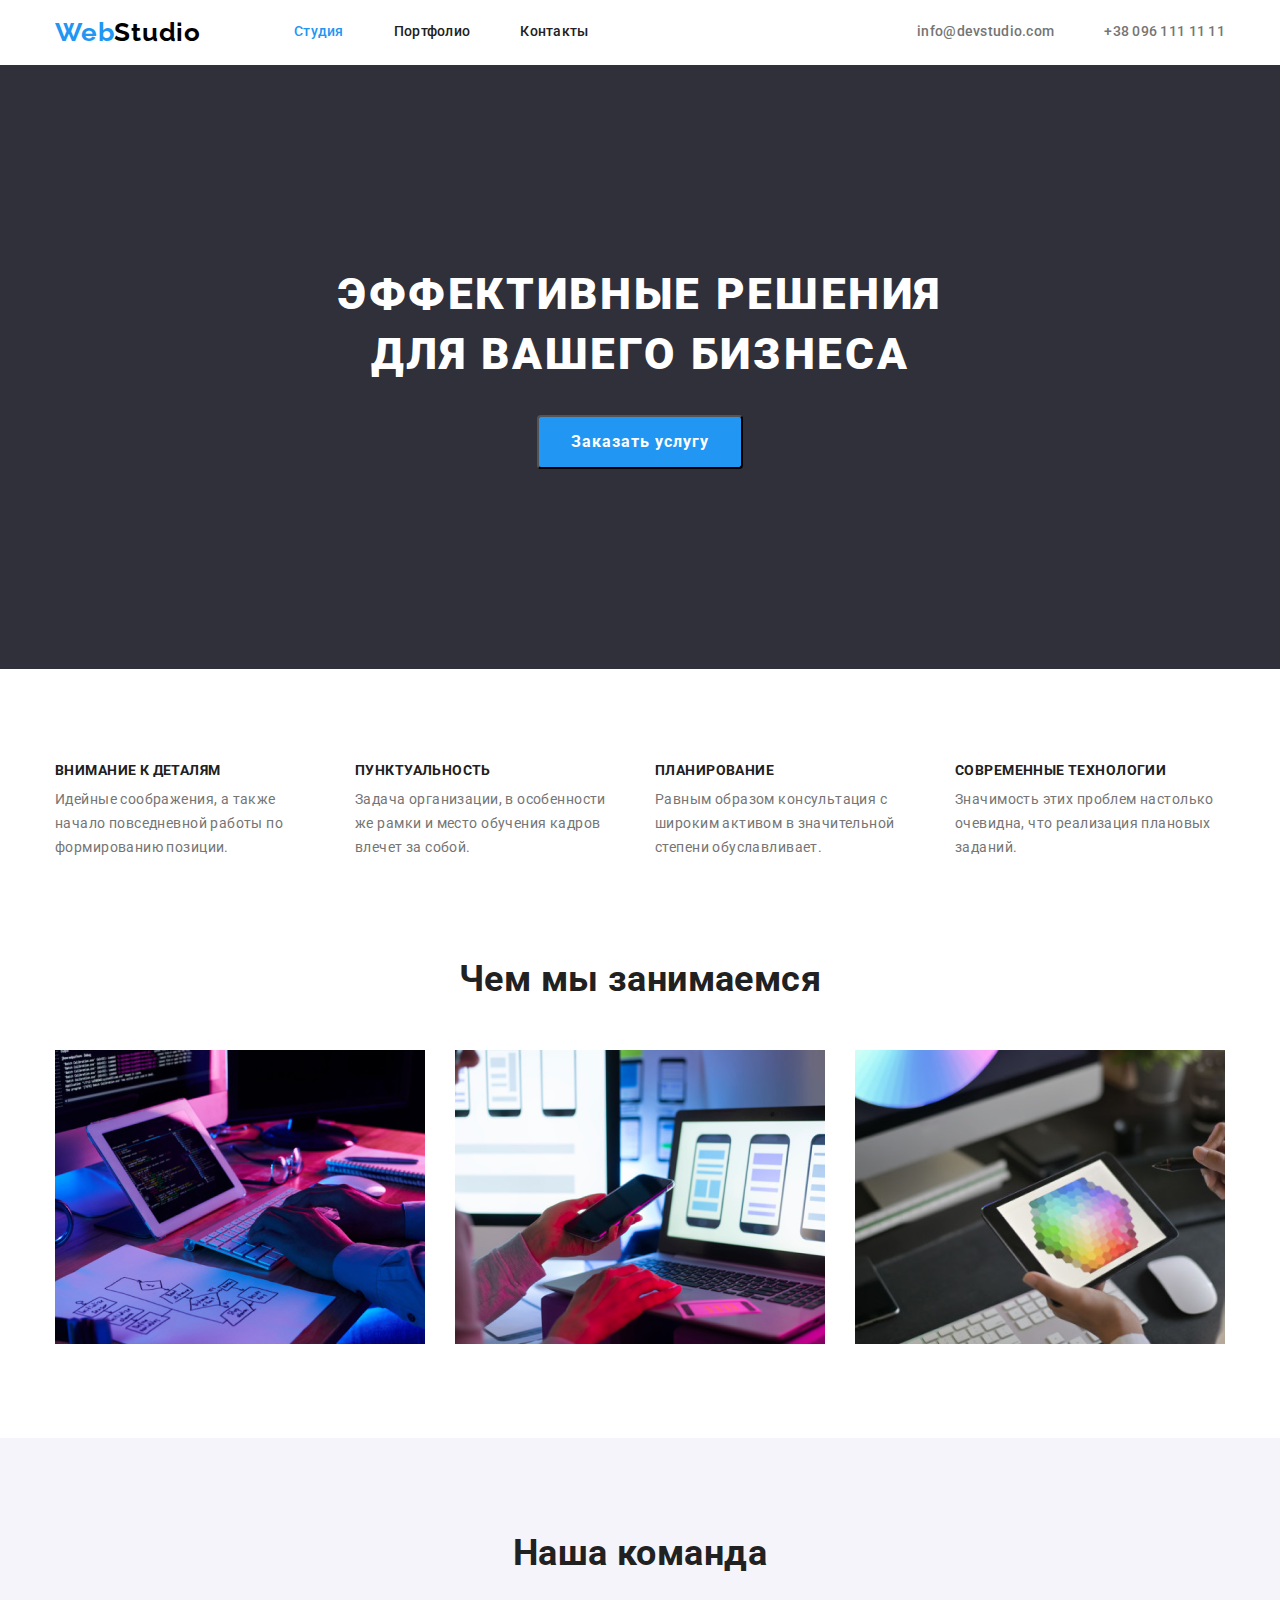
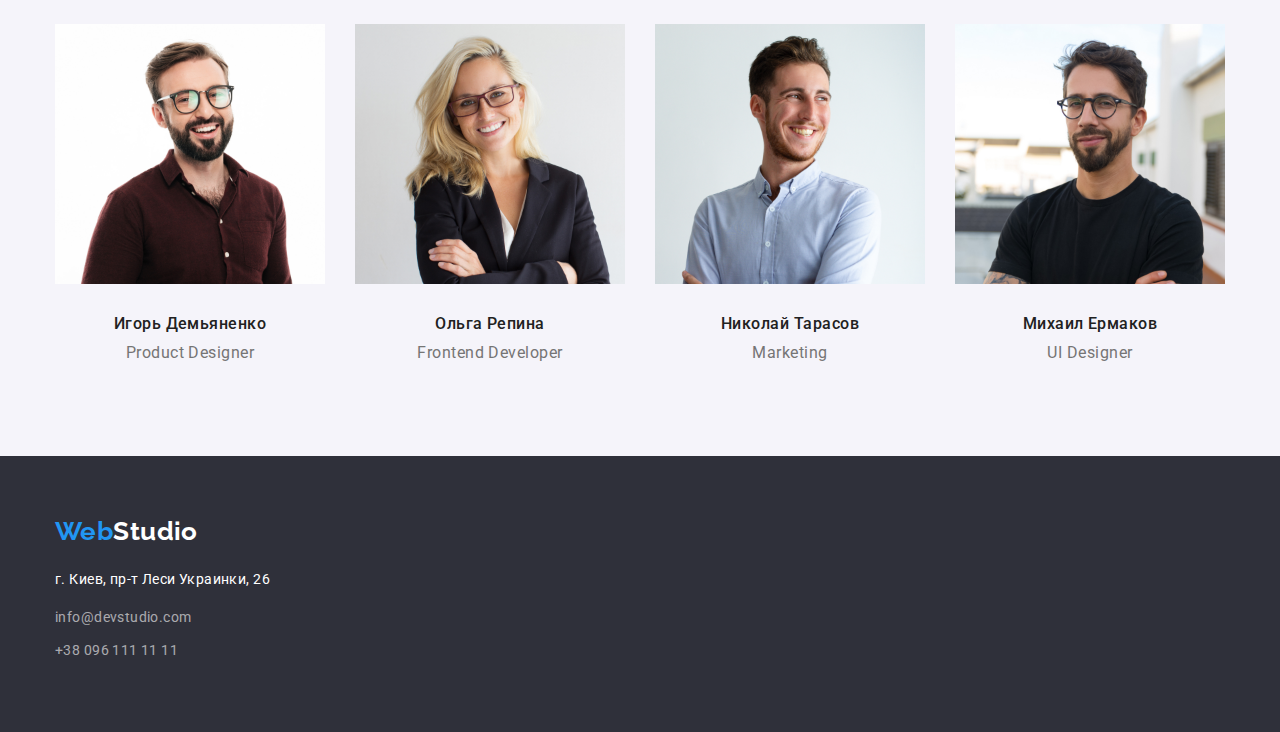
==== index.html @ 2c36c58c "Создание репозитория-goit-markup-hw-04" ====
<!DOCTYPE html>
<html lang="ru">
<head>
    <meta charset="UTF-8">
    <meta name="viewport" content="width=device-width, initial-scale=1.0">
    <title>WebStudio</title>
    <link rel="stylesheet" href="https://fonts.googleapis.com/css2?family=Raleway:wght@700&family=Roboto:wght@400;500;700;900&display=swap">
    <link rel="stylesheet" href="./css/normalize.css">
    <link rel="stylesheet" href="./css/slyles.css">
</head>
<body>
<!-- Шапка -->
<header class="header">
    <div class="container flexbox">
    <nav class="navigation">
        <a class="header-logo" href="./index.html">
        <span class="web-logo">Web</span>Studio</a>
      <ul class="site-nav list">
      <li class="menu-item"><a href="./index.html" class="link current">Студия</a></li>
      <li class="menu-item"><a href="./portfolio.html" class="link">Портфолио</a></li> 
      <li class="menu-item"><a href="Контакты" class="link">Контакты</a></li> 
    </ul>
    </nav>
    <ul class="header-contacts list">
     <li class="menu-item"><a href="mailto:info@devstudio.com" class="link">info@devstudio.com</a></li>
     <li class="menu-item"><a href="tel:+380961111111" class="link">+38 096 111 11 11</a></li>
    </ul>
    </div>
  </header>
<!-- Услуги -->
<main>
    <section class="section hero-section">
     <div class="container">
     <h1 class="hero-title">ЭФФЕКТИВНЫЕ РЕШЕНИЯ ДЛЯ ВАШЕГО БИЗНЕСА</h1>
     <button type="button" class="primary-button">Заказать услугу</button>
    </div>
    </section>
 <!-- О нас -->
     <section class="section features-section">
        <div class="container">
         <ul class="list features-item">
            <li class="features-list">
                <h3 class="features-title">ВНИМАНИЕ К ДЕТАЛЯМ</h3>
                <p class="features-text">Идейные соображения, а также начало повседневной работы по формированию позиции.</p>
            </li>
            <li class="features-list">
                <h3 class="features-title">ПУНКТУАЛЬНОСТЬ</h3>
                <p class="features-text">Задача организации, в особенности же рамки и место обучения кадров влечет за собой.</p>
            </li>
            <li class="features-list">
                <h3 class="features-title">ПЛАНИРОВАНИЕ</h3>
                <p class="features-text">Равным образом консультация с широким активом в значительной степени обуславливает.</p>
            </li>
            <li class="features-list">
               <h3 class="features-title">СОВРЕМЕННЫЕ ТЕХНОЛОГИИ</h3>
               <p class="features-text">Значимость этих проблем настолько очевидна, что реализация плановых заданий.</p>
            </li>
         </ul>
        </div>
    </section>
<!-- Чем мы занимаемся_галерея -->
<section class="section gallery-section">
<div class="container">
 <h2 class="section-title">Чем мы занимаемся</h2>
 <ul class="list about-us">
    <li class="item">
        <img src="img/box1.png" alt="box1" width="370">
    </li>
    <li class="item">
        <img src="img/box2.png" alt="box2" width="370">
    </li>
    <li class="item">
        <img src="img/box3.png" alt="box3" width="370">
    </li>
 </ul>
</div>
</section>
<!-- Наша команда -->
<section class="section team-section">
<div class="container">
 <h2 class="section-title">Наша команда</h2> 
 <ul class="list team-list">
        <li class="item">
         <img class="team-image" src="img/product-designer.jpg" alt="Product Designer" width="270">
         <h3 class="title">Игорь Демьяненко</h3>
         <p class="text">Product Designer</p> 
        </li>
        <li class="item">
         <img class="team-image" src="img/frontend-developer.png" alt="Frontend Developer" width="270">
         <h3 class="title">Ольга Репина</h3>
         <p class="text">Frontend Developer</p> 
        </li>
        <li class="item">
         <img class="team-image" src="img/marketing.jpg" alt="Marketing" width="270">
         <h3 class="title">Николай Тарасов</h3>
         <p class="text">Marketing</p> 
        </li>
        <li  class="item">
         <img class="team-image" src="img/ui-designer.jpg" alt="UI Designer" width="270">
         <h3 class="title">Михаил Ермаков</h3>
         <p class="text">UI Designer</p> 
        </li>
    </ul>
</div>
</section>
</main>
<!-- Контакты -->
<footer class="footer">
<div class="container">
    <a class="footer-logo" href="./index.html">
        <span class="web-logo">Web</span>Studio</a>
    <address class="footer-address">
        <p class="text">г. Киев, пр-т Леси Украинки, 26</p>
        <ul class="list address-list">
            <li class="address-mail">
             <a class="link" href="mailto:info@devstudio.com">info@devstudio.com</a>
            </li>
            <li>
             <a class="link" href="tel:+380961111111">+38 096 111 11 11</a>
            </li>
        </ul>   
    </address>
</div>
</footer>
</body>
</html>
---- css/slyles.css ----
/* index */
:root {
    --primary-text-color: #212121;
    --secondary-text-color: #757575;
    --white-color: #ffffff;
    --accent-color: #2196F3;
    --primary-bg-color: #ffffff;
    --secondary-1-bg-color: #2F303A;
    --secondary-2-bg-color: #F5F4FA;
}
html {
    -moz-box-sizing: border-box;
}

*,
*::after,
*::before {
    box-sizing: border-box;
}

body {
    background-color: var(--primary-bg-color);
    color: var(--primary-text-color);
    font-family: "Roboto", sans-serif;
    font-weight: 400;
    font-size: 14px;
    line-height: 1.71;
    letter-spacing: 0.03em;
}

img {
    display: block;
    width: 100%;
    height: auto;
}

.container {
    width: 1200px;
    padding-left: 15px;
    padding-right: 15px;
    margin-right: auto;
    margin-left: auto;
}

.flexbox {
    display: flex;
}

.list {
    list-style: none;
    margin: 0;
    padding: 0;
}
.link {
    text-decoration: none;
}

.section {
    padding-top: 94px;
    padding-bottom: 94px;
}

.section-title {
  margin-top: 0;
  margin-bottom: 50px;
  font-size: 36px;
  font-weight: 700;
  line-height: 1.17;
  text-align: center;
}

/* точки списка */
ul {
    list-style: none;
}
/* подчеркивание ссылок */
a {
    text-decoration: none;
}

/* header */
.header {
    font-weight: 500;
    line-height: 1.14;
    letter-spacing: 0.02em;
}

.header .flexbox {
    align-items: center;
    justify-content: flex-end;
}

.navigation {
    display: flex;
    align-items: center;
    margin-right: auto;
}

.header-logo {
    color: #000000;
    font-family: "Raleway", sans-serif;
    font-weight: 700;
    font-size: 26px;
    line-height: 1.19;
    letter-spacing: 0.03em;
    margin-right: 93px;
}
.web-logo {
    color: var(--accent-color);
}
.site-nav {
    display: flex;
    padding-top: 24px;
    padding-bottom: 25px;
}

.menu-item:not(:last-child) {
    margin-right: 50px;
}

.site-nav .link {
    color: var(--primary-text-color);
}
.site-nav .link.current {
    color: var(--accent-color);
}
.site-nav .link:hover,
.site-nav .link.focus {
    color: var(--accent-color);
}

.header-contacts {
    display: flex;
    padding-top: 24px;
    padding-bottom: 25px;
}

.header-contacts .link {
    color: #757575;
}
.header-contacts .link:hover,
.header-contacts .link:focus {
    color: var(--accent-color);
} 
/* services */
.hero-section {
    text-align: center;
    background-color: #2F303A;
    padding-top: 200px;
    padding-bottom: 200px;
}
.hero-title {
    color: var(--white-color);
    width: 696px;
    margin-top: 0;
    margin-bottom: 30px;
    margin-left: auto;
    margin-right: auto;
    font-weight: 900;
    font-size: 44px;
    line-height: 1.36;
    text-align: center;
    letter-spacing: 0.06em;
    text-transform: uppercase;
}
.primary-button {
    color: var(--primary-bg-color);
    background-color: var(--accent-color);

    font-weight: 700;
    font-size: 16px;
    line-height: 1.87;
    text-align: center;
    letter-spacing: 0.06em;

    display: inline-block;
    padding-top: 10px;
    padding-bottom: 10px;
    padding-left: 32px;
    padding-right: 32px;
    border-radius: 4px;
    border-radius: 4px;
}
/* about-us-features */
.features-section {
    padding-bottom: 0;
}
.features-item {
    display: flex;
    padding-left: 0;
    margin-top: 0;
    margin-bottom: 0;
}

.features-list {
    width: calc((100% - 3 * 30px) / 4);
    width: 270px;
    height: 101px;
}
.features-list:not(:last-child) {
    margin-right: 30px;
}

.features-title {
    font-weight: 700;
    font-size: 14px;
    line-height: 1.14;
    letter-spacing: 0.03em;
    text-transform: uppercase;

    margin-top: 0;
    margin-bottom: 10px;
}
.features-text {
    margin-top: 0;
    margin-bottom: 0;

    color: var(--secondary-text-color)
}
/* about-us-gallery */
.about-us {
    display: flex;
    padding-left: 0;
    margin-top: 0;
    margin-bottom: 0;
}
.about-us .item {
    width: calc((100% - 2 * 30px) / 3);
    margin-right: 30px;
}
.about-us .item:last-child {
    margin-right: 0;
  }

/* our-team */
.team-section {
    padding-top: 94px;
    padding-bottom: 94px;
    background-color: var(--secondary-2-bg-color)
}
.team-list {
    display: flex;
    padding-left: 0;
    margin-top: 0;
    margin-bottom: 0;
    text-align: center;
}
.team-list .item {
    width: calc((100% - 30px * 3) / 4);
    margin-right: 30px;
}
.team-list .item:last-child {
    margin-right: 0;
}
.team-image {
    margin-bottom: 30px;
}
.team-list .title {
    font-weight: 500;
    font-size: 16px;
    line-height: 1.19;
    letter-spacing: 0.03em;

    margin-top: 0;
    margin-bottom: 10px;
}
.team-list .text {
    color: var(--secondary-text-color);
    font-size: 16px;
    line-height: 1.19;
    margin-top: 0;
    margin-bottom: 0;
    letter-spacing: 0.03em;
}
/* footer */
.footer {
    background-color: var(--secondary-1-bg-color);
    padding-top: 60px;
    padding-bottom: 60px;
}
.footer-logo {
    color: var(--white-color);
    font-family: "Raleway", sans-serif;
    font-weight: 700;
    font-size: 26px;
    line-height: 1.19;
}
.footer-address .text {
    margin-top: 20px;
    color: var(--white-color)
    
}
.footer-address {
    font-style: normal;
}
.address-list {
    margin-bottom: 9px;
    margin-top: 0;
}
.footer-address .link {
    margin-top: 9px;
    display: block;
    color: rgba(255, 255, 255, 0.6);
}
.footer-address .link:hover,
.footer-address .link:focus {
    color: var(--accent-color);
}

/* portfolio */
.our-works {
    padding-top: 94px;
    padding-bottom: 94px;
}
.portfolio-title {
    display: none;
}

/* buttons */
.filter-button {
    display: flex;
    justify-content: center;
    align-items: flex-end;
    margin-bottom: 50px;
}
.filter-button .item:not(:first-child) {
    margin-left: 8px;
  }

.secondary-button {
    color: var(--primary-text-color);
    background-color: var(--secondary-2-bg-color);
    padding: 6px 22px;
    border: none;
    min-width: 73px;
    font-family: inherit;
    font-weight: 500;
    text-align: center;
    font-size: 16px;
    line-height: 1.62;
    letter-spacing: 0.03em;
}
.secondary-button:hover,
.secondary-button:focus {
    color: var(--white-color);
    background-color: var(--accent-color);
}
/* portfolio-gallery */
.portfolio-list {
    display: flex;
    flex-wrap: wrap;
}
.portfolio-list .item {
    width: calc((100% - 30px * 2) / 3);
}
.portfolio-list .item:not(:nth-child(3n)) {
    margin-right: 30px;
}
.portfolio-list .item:not(:nth-last-child(-n + 3)) {
    margin-bottom: 50px;
}
.image-portfolio {
    margin-bottom: 20px;
}
.desc-portfolio {
    padding-right: 24px;
    padding-left: 24px;
}

.portfolio-list .title {
    color: var(--primary-text-color);
    margin-top: 0px;
    margin-bottom: 4px;
    font-size: 18px;
    font-weight: 700;
    line-height: 2;
    letter-spacing: 0.06em;
}
.portfolio-list .text {
    color: var(--secondary-text-color);
    font-size: 16px;
    line-height: 1.87;
}
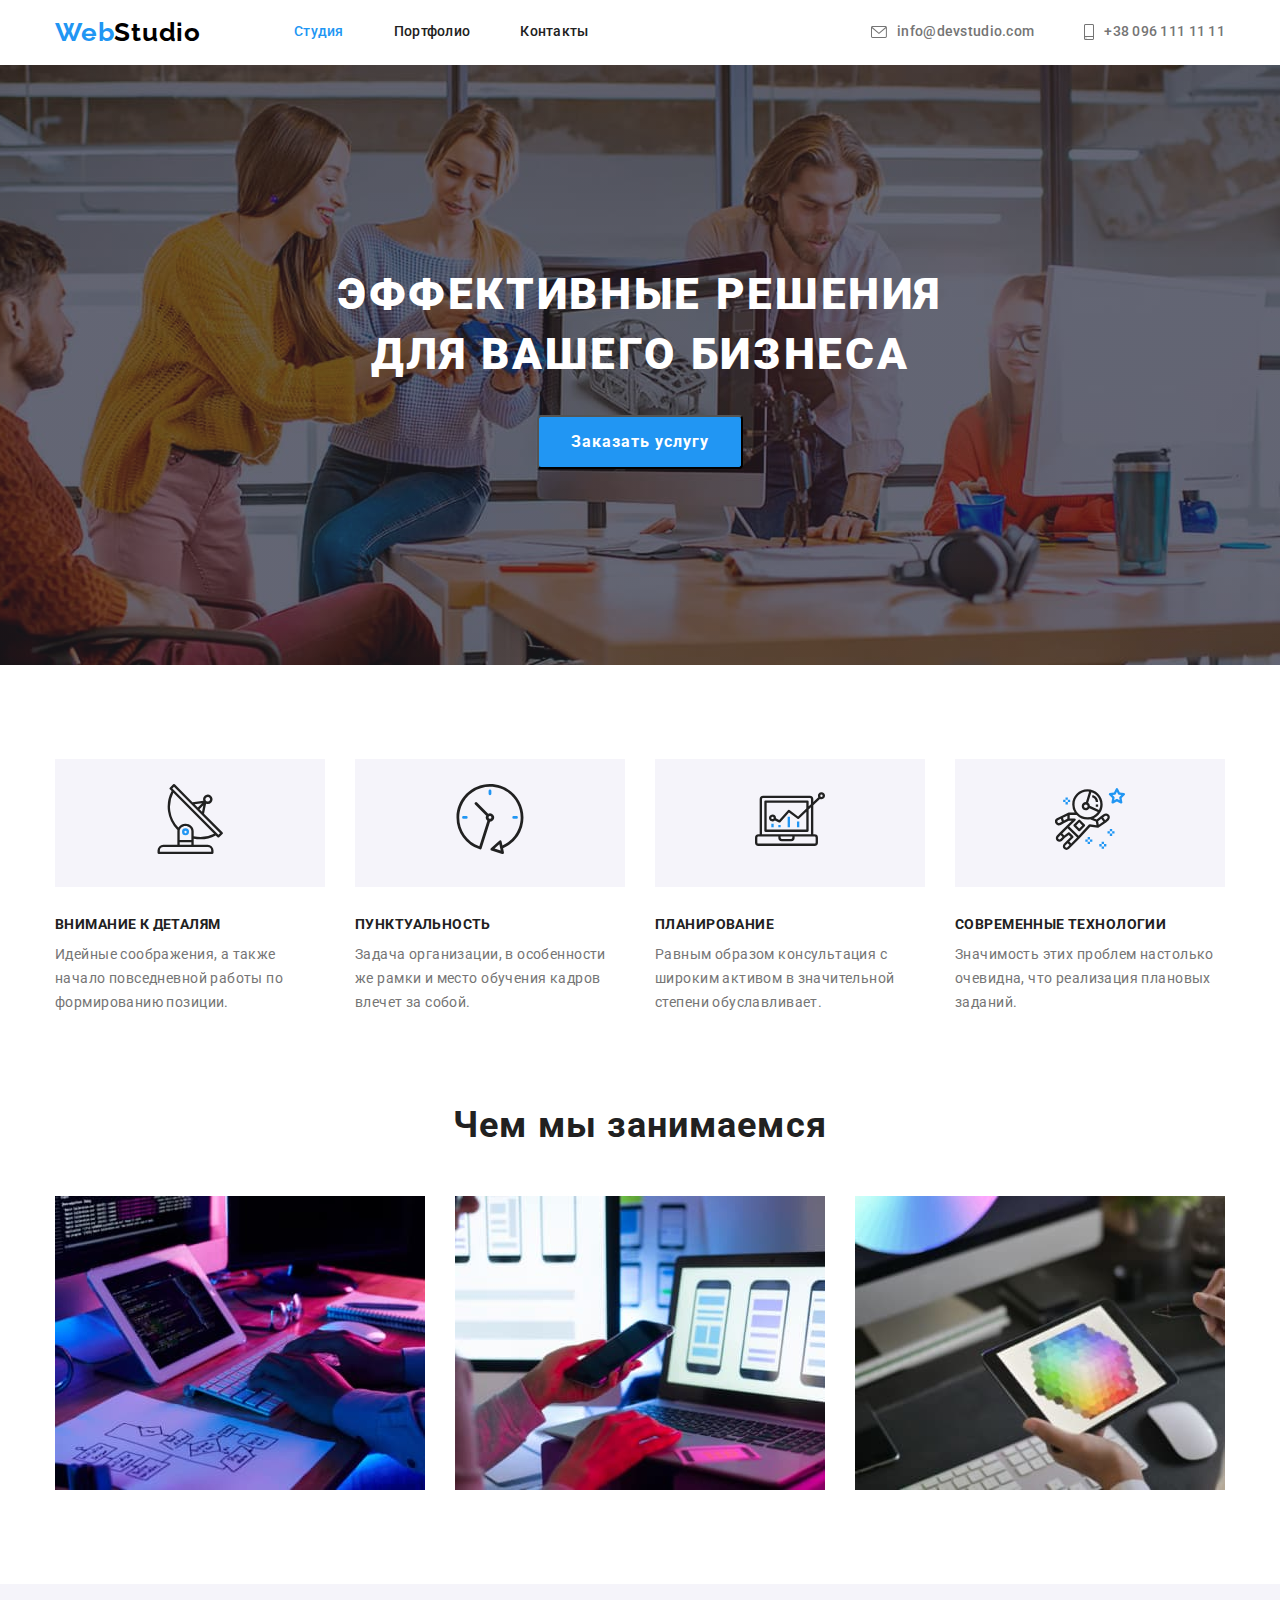
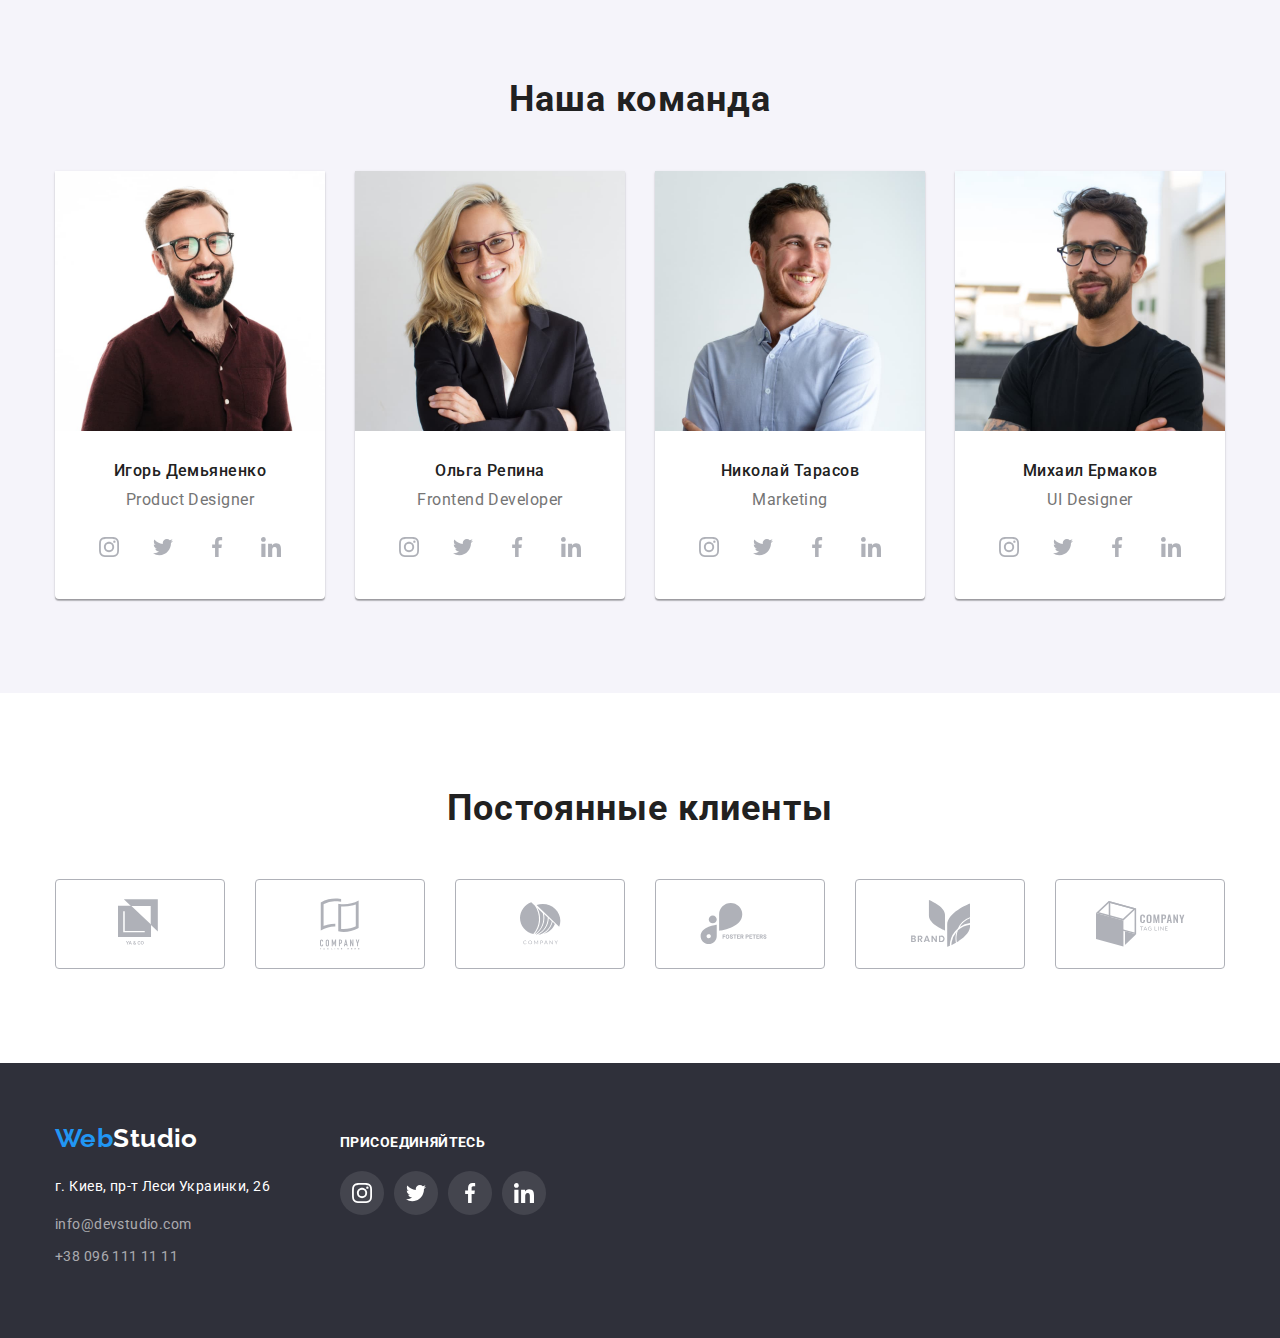
==== commit 8951e3de: "Редакция-01" ====
--- a/index.html
+++ b/index.html
@@ -3,7 +3,7 @@
 <head>
     <meta charset="UTF-8">
     <meta name="viewport" content="width=device-width, initial-scale=1.0">
-    <title>WebStudio</title>
+    <title>Studio</title>
     <link rel="stylesheet" href="https://fonts.googleapis.com/css2?family=Raleway:wght@700&family=Roboto:wght@400;500;700;900&display=swap">
     <link rel="stylesheet" href="./css/normalize.css">
     <link rel="stylesheet" href="./css/slyles.css">
@@ -22,8 +22,20 @@
     </ul>
     </nav>
     <ul class="header-contacts list">
-     <li class="menu-item"><a href="mailto:info@devstudio.com" class="link">info@devstudio.com</a></li>
-     <li class="menu-item"><a href="tel:+380961111111" class="link">+38 096 111 11 11</a></li>
+     <li class="menu-item">
+            <a href="mailto:info@devstudio.com" class="link">
+                <svg class="icon-mail">
+                    <use href="./img/sprite-icon-opt.svg#icon-mail"></use>   
+                </svg>info@devstudio.com
+            </a>
+        </li>
+     <li class="menu-item">
+            <a href="tel:+380961111111" class="link">
+                <svg class="icon-phone">
+                    <use href="./img/sprite-icon-opt.svg#icon-smartphone"></use>
+                </svg>+38 096 111 11 11
+            </a>
+        </li>
     </ul>
     </div>
   </header>
@@ -40,18 +52,38 @@
         <div class="container">
          <ul class="list features-item">
             <li class="features-list">
+                <div class="icon-background">
+                    <svg class="features-icon">
+                        <use href=./img/sprite-icon-opt.svg#icon-antenna></use>
+                    </svg>
+                </div>
                 <h3 class="features-title">ВНИМАНИЕ К ДЕТАЛЯМ</h3>
                 <p class="features-text">Идейные соображения, а также начало повседневной работы по формированию позиции.</p>
             </li>
             <li class="features-list">
+                <div class="icon-background">
+                    <svg class="features-icon">
+                        <use href=./img/sprite-icon-opt.svg#icon-clock></use>
+                    </svg>
+                </div>
                 <h3 class="features-title">ПУНКТУАЛЬНОСТЬ</h3>
                 <p class="features-text">Задача организации, в особенности же рамки и место обучения кадров влечет за собой.</p>
             </li>
             <li class="features-list">
+                <div class="icon-background">
+                    <svg class="features-icon">
+                        <use href=./img/sprite-icon-opt.svg#icon-diagram></use>
+                    </svg>
+                </div>
                 <h3 class="features-title">ПЛАНИРОВАНИЕ</h3>
                 <p class="features-text">Равным образом консультация с широким активом в значительной степени обуславливает.</p>
             </li>
             <li class="features-list">
+                <div class="icon-background">
+                    <svg class="features-icon">
+                        <use href=./img/sprite-icon-opt.svg#icon-astronaut></use>
+                    </svg>
+                </div>
                <h3 class="features-title">СОВРЕМЕННЫЕ ТЕХНОЛОГИИ</h3>
                <p class="features-text">Значимость этих проблем настолько очевидна, что реализация плановых заданий.</p>
             </li>
@@ -64,13 +96,13 @@
  <h2 class="section-title">Чем мы занимаемся</h2>
  <ul class="list about-us">
     <li class="item">
-        <img src="img/box1.png" alt="box1" width="370">
+        <img src="img/box1.jpg" alt="box1" width="370">
     </li>
     <li class="item">
-        <img src="img/box2.png" alt="box2" width="370">
+        <img src="img/box2.jpg" alt="box2" width="370">
     </li>
     <li class="item">
-        <img src="img/box3.png" alt="box3" width="370">
+        <img src="img/box3.jpg" alt="box3" width="370">
     </li>
  </ul>
 </div>
@@ -81,45 +113,250 @@
  <h2 class="section-title">Наша команда</h2> 
  <ul class="list team-list">
         <li class="item">
-         <img class="team-image" src="img/product-designer.jpg" alt="Product Designer" width="270">
-         <h3 class="title">Игорь Демьяненко</h3>
-         <p class="text">Product Designer</p> 
+        <img class="team-image" src="img/product-designer.jpg" alt="Product Designer" width="270">
+        <h3 class="title">Игорь Демьяненко</h3>
+        <p class="text">Product Designer</p>
+        <ul class="list social-nav">
+            <li class="social-item">
+                <a href="/" class="social-link">
+                    <svg class="social-icon">
+                         <use href="./img/sprite-icon-opt.svg#icon-instagram"></use>
+                    </svg>
+                </a>
+            </li>
+            <li class="social-item">
+                <a href="/" class="social-link">
+                    <svg class="social-icon">
+                        <use href="./img/sprite-icon-opt.svg#icon-twitter"></use>
+                    </svg>
+                </a>
+            </li>
+            <li class="social-item">
+                <a href="/" class="social-link">
+                    <svg class="social-icon">
+                        <use href="./img/sprite-icon-opt.svg#icon-facebook"></use>
+                    </svg>
+                </a>
+            </li>
+            <li class="social-item">
+                <a href="/" class="social-link">
+                    <svg class="social-icon">
+                        <use href="./img/sprite-icon-opt.svg#icon-linkedin"></use>
+                    </svg>
+                </a>
+            </li>
+        </ul>
         </li>
         <li class="item">
-         <img class="team-image" src="img/frontend-developer.png" alt="Frontend Developer" width="270">
+         <img class="team-image" src="img/frontend-developer.jpg" alt="Frontend Developer" width="270">
          <h3 class="title">Ольга Репина</h3>
-         <p class="text">Frontend Developer</p> 
+         <p class="text">Frontend Developer</p>
+         <ul class="list social-nav">
+            <li class="social-item">
+                <a href="/" class="social-link">
+                    <svg class="social-icon">
+                         <use href="./img/sprite-icon-opt.svg#icon-instagram"></use>
+                    </svg>
+                </a>
+            </li>
+            <li class="social-item">
+                <a href="/" class="social-link">
+                    <svg class="social-icon">
+                        <use href="./img/sprite-icon-opt.svg#icon-twitter"></use>
+                    </svg>
+                </a>
+            </li>
+            <li class="social-item">
+                <a href="/" class="social-link">
+                    <svg class="social-icon">
+                        <use href="./img/sprite-icon-opt.svg#icon-facebook"></use>
+                    </svg>
+                </a>
+            </li>
+            <li class="social-item">
+                <a href="/" class="social-link">
+                    <svg class="social-icon">
+                        <use href="./img/sprite-icon-opt.svg#icon-linkedin"></use>
+                    </svg>
+                </a>
+            </li>
+        </ul> 
         </li>
         <li class="item">
          <img class="team-image" src="img/marketing.jpg" alt="Marketing" width="270">
          <h3 class="title">Николай Тарасов</h3>
-         <p class="text">Marketing</p> 
+         <p class="text">Marketing</p>
+         <ul class="list social-nav">
+            <li class="social-item">
+                <a href="/" class="social-link">
+                    <svg class="social-icon">
+                         <use href="./img/sprite-icon-opt.svg#icon-instagram"></use>
+                    </svg>
+                </a>
+            </li>
+            <li class="social-item">
+                <a href="/" class="social-link">
+                    <svg class="social-icon">
+                        <use href="./img/sprite-icon-opt.svg#icon-twitter"></use>
+                    </svg>
+                </a>
+            </li>
+            <li class="social-item">
+                <a href="/" class="social-link">
+                    <svg class="social-icon">
+                        <use href="./img/sprite-icon-opt.svg#icon-facebook"></use>
+                    </svg>
+                </a>
+            </li>
+            <li class="social-item">
+                <a href="/" class="social-link">
+                    <svg class="social-icon">
+                        <use href="./img/sprite-icon-opt.svg#icon-linkedin"></use>
+                    </svg>
+                </a>
+            </li>
+        </ul> 
         </li>
         <li  class="item">
          <img class="team-image" src="img/ui-designer.jpg" alt="UI Designer" width="270">
          <h3 class="title">Михаил Ермаков</h3>
-         <p class="text">UI Designer</p> 
+         <p class="text">UI Designer</p>
+         <ul class="list social-nav">
+            <li class="social-item">
+                <a href="/" class="social-link">
+                    <svg class="social-icon">
+                         <use href="./img/sprite-icon-opt.svg#icon-instagram"></use>
+                    </svg>
+                </a>
+            </li>
+            <li class="social-item">
+                <a href="/" class="social-link">
+                    <svg class="social-icon">
+                        <use href="./img/sprite-icon-opt.svg#icon-twitter"></use>
+                    </svg>
+                </a>
+            </li>
+            <li class="social-item">
+                <a href="/" class="social-link">
+                    <svg class="social-icon">
+                        <use href="./img/sprite-icon-opt.svg#icon-facebook"></use>
+                    </svg>
+                </a>
+            </li>
+            <li class="social-item">
+                <a href="/" class="social-link">
+                    <svg class="social-icon">
+                        <use href="./img/sprite-icon-opt.svg#icon-linkedin"></use>
+                    </svg>
+                </a>
+            </li>
+        </ul> 
         </li>
     </ul>
 </div>
+</section>
+<!-- Постоянные клиенты -->
+<section class="section clients-section">
+    <div class="container">
+        <h2 class="section-title">Постоянные клиенты</h2>
+        <ul class="clients-list">
+            <li class="clients-item">
+                <a href="/" class="clients-link">
+                    <svg class="clients-icon" width="44" height="49">
+                            <use href="./img/sprite-icon-opt.svg#icon-logo1"></use>
+                        </svg>
+                </a>
+            </li>
+            <li class="clients-item">
+                <a href="/" class="clients-link">
+                    <svg class="clients-icon" width="40" height="52">
+                            <use href="./img/sprite-icon-opt.svg#icon-logo2" ></use>
+                        </svg>
+                </a>
+            </li>
+            <li class="clients-item">
+                <a href="/" class="clients-link">
+                    <svg class="clients-icon" width="41" height="43">
+                            <use href="./img/sprite-icon-opt.svg#icon-logo3"></use>
+                        </svg>
+                </a>
+            </li>
+            <li class="clients-item">
+                <a href="/" class="clients-link">
+                    <svg class="clients-icon" width="80" height="42">
+                            <use href="./img/sprite-icon-opt.svg#icon-logo4"></use>
+                        </svg>
+                </a>
+            </li>
+            <li class="clients-item">
+                <a href="/" class="clients-link">
+                    <svg class="clients-icon" width="59" height="47">
+                            <use href="./img/sprite-icon-opt.svg#icon-logo5"></use>
+                        </svg>
+                </a>
+            </li>
+            <li class="clients-item">
+                <a href="/" class="clients-link">
+                    <svg class="clients-icon" width="89" height="46">
+                            <use href="./img/sprite-icon-opt.svg#icon-logo6"></use>
+                        </svg>
+                </a>
+            </li>
+        </ul>
+    </div>
 </section>
 </main>
 <!-- Контакты -->
 <footer class="footer">
-<div class="container">
-    <a class="footer-logo" href="./index.html">
-        <span class="web-logo">Web</span>Studio</a>
-    <address class="footer-address">
-        <p class="text">г. Киев, пр-т Леси Украинки, 26</p>
-        <ul class="list address-list">
-            <li class="address-mail">
-             <a class="link" href="mailto:info@devstudio.com">info@devstudio.com</a>
-            </li>
-            <li>
-             <a class="link" href="tel:+380961111111">+38 096 111 11 11</a>
-            </li>
-        </ul>   
-    </address>
+<div class="container flexbox">
+    <div class="container-footer">
+        <a class="footer-logo" href="./index.html">
+            <span class="web-logo">Web</span>Studio</a>
+        <address class="footer-address">
+            <p class="text">г. Киев, пр-т Леси Украинки, 26</p>
+                <ul class="list address-list">
+                    <li class="address-mail">
+                        <a class="link" href="mailto:info@devstudio.com">info@devstudio.com</a>
+                    </li>
+                    <li>
+                        <a class="link" href="tel:+380961111111">+38 096 111 11 11</a>
+                    </li>
+                </ul>   
+        </address>
+    </div>
+    <div class="footer-join">
+        <h3 class="footer-title">присоединяйтесь</h3>
+        <ul class="social-nav">
+            <li class="social-item">
+                <a href="/" class="social-link footer-social-link">
+                    <svg class="social-icon footer-icon">
+                        <use href="./img/sprite-icon-opt.svg#icon-instagram"></use>
+                    </svg>
+                </a>
+            </li>
+            <li class="social-item">
+                <a href="/" class="social-link footer-social-link">
+                    <svg class="social-icon footer-icon">
+                        <use href="./img/sprite-icon-opt.svg#icon-twitter"></use>
+                    </svg>
+                </a>
+            </li>
+            <li class="social-item">
+                <a href="/" class="social-link footer-social-link">
+                    <svg class="social-icon footer-icon">
+                        <use href="./img/sprite-icon-opt.svg#icon-facebook"></use>
+                    </svg>
+                </a>
+            </li>
+            <li class="social-item">
+                <a href="/" class="social-link footer-social-link">
+                    <svg class="social-icon footer-icon">
+                        <use href="./img/sprite-icon-opt.svg#icon-linkedin"></use>
+                    </svg>
+                </a>
+            </li>
+        </ul>
+    </div>
 </div>
 </footer>
 </body>
--- a/css/slyles.css
+++ b/css/slyles.css
@@ -9,7 +9,7 @@
     --secondary-2-bg-color: #F5F4FA;
 }
 html {
-    -moz-box-sizing: border-box;
+    box-sizing: border-box;
 }
 
 *,
@@ -57,7 +57,6 @@
 
 .section {
     padding-top: 94px;
-    padding-bottom: 94px;
 }
 
 .section-title {
@@ -67,6 +66,8 @@
   font-weight: 700;
   line-height: 1.17;
   text-align: center;
+  letter-spacing: 0.03em;
+  color: var(--primary-text-color);
 }
 
 /* точки списка */
@@ -142,13 +143,51 @@
 .header-contacts .link:focus {
     color: var(--accent-color);
 } 
+
+.header-contacts .icon-mail {
+    width: 16px;
+    height: 12px;
+    vertical-align: middle;
+    margin-right: 10px;
+    fill: var(--secondary-text-color);
+}
+
+.header-contacts .link:hover .icon-mail,
+.header-contacts .link:focus .icon-mail,
+.header-contacts .link:hover .icon-phone,
+.header-contacts .link:focus .icon-phone {
+    fill: var(--accent-color);
+}
+
+.header-contacts .icon-phone {
+    width: 10px;
+    height: 16px;
+    vertical-align: middle;
+    margin-right: 10px;
+    fill: var(--secondary-text-color);
+}
+
 /* services */
 .hero-section {
     text-align: center;
     background-color: #2F303A;
     padding-top: 200px;
     padding-bottom: 200px;
-}
+
+    max-width: 1600px;
+    height: 600px;
+    margin-left: auto;
+    margin-right: auto;
+    background-image: linear-gradient(
+        rgba(47, 48, 58, 0.4),
+        rgba(47, 48, 58, 0.4)
+      ),
+    url("../img/hero-photo.jpg");
+    background-repeat: no-repeat;
+    background-position: center;
+    background-size: cover;
+  }
+
 .hero-title {
     color: var(--white-color);
     width: 696px;
@@ -180,11 +219,13 @@
     padding-right: 32px;
     border-radius: 4px;
     border-radius: 4px;
+    cursor: pointer;
 }
 /* about-us-features */
 .features-section {
-    padding-bottom: 0;
-}
+    padding-top: 94px;
+}
+
 .features-item {
     display: flex;
     padding-left: 0;
@@ -195,10 +236,23 @@
 .features-list {
     width: calc((100% - 3 * 30px) / 4);
     width: 270px;
-    height: 101px;
+    height: 251px;
 }
 .features-list:not(:last-child) {
     margin-right: 30px;
+}
+
+.icon-background {
+    background-color: var(--secondary-2-bg-color);
+    padding-top: 25px;
+    padding-bottom: 25px;
+    margin-bottom: 30px;
+    text-align: center;
+}
+
+.features-icon {
+    width: 70px;
+    height: 70px;
 }
 
 .features-title {
@@ -218,6 +272,11 @@
     color: var(--secondary-text-color)
 }
 /* about-us-gallery */
+.gallery-section {
+    padding-top: 94px;
+    padding-bottom: 94px;
+}
+
 .about-us {
     display: flex;
     padding-left: 0;
@@ -227,10 +286,11 @@
 .about-us .item {
     width: calc((100% - 2 * 30px) / 3);
     margin-right: 30px;
+    padding-bottom: 0;
 }
 .about-us .item:last-child {
     margin-right: 0;
-  }
+}
 
 /* our-team */
 .team-section {
@@ -248,10 +308,25 @@
 .team-list .item {
     width: calc((100% - 30px * 3) / 4);
     margin-right: 30px;
+
+    text-align: center;
+    padding-bottom: 30px;
+    background-color: var(--white-color);
+    box-shadow: 0px 1px 3px rgba(0, 0, 0, 0.12), 
+    0px 1px 1px rgba(0, 0, 0, 0.14), 0px 2px 1px rgba(0, 0, 0, 0.2);
+    border-radius: 0px 0px 4px 4px;
 }
 .team-list .item:last-child {
     margin-right: 0;
 }
+
+.item {
+    text-align: center;
+    padding-bottom: 30px;
+    background-color: 
+    var(--primary-bg-color)
+}
+
 .team-image {
     margin-bottom: 30px;
 }
@@ -269,15 +344,102 @@
     font-size: 16px;
     line-height: 1.19;
     margin-top: 0;
+    margin-bottom: 16;
+    letter-spacing: 0.03em;
+}
+
+.social-nav {
+    display: flex;
+    justify-content: center;
+    padding-left: 0;
+}
+
+.social-link {
+    display: block;
+    width: 44px;
+    height: 44px;
+    border-radius: 50%;
+    display: flex;
+    justify-content: center;
+    align-items: center;
+}
+
+.social-item:not(:last-child) {
+    margin-right: 10px;
+}
+
+.social-icon {
+    width: 20px;
+    height: 20px;
+    fill: #AFB1B8;
+}
+
+.social-link:hover,
+.social-link:focus {
+    background-color: var(--accent-color);
+}
+
+.social-link:hover .social-icon,
+.social-link:focus .social-icon {
+    fill: var(--white-color);
+}
+
+/* Постоянные клиенты */
+
+.clients-section {
+    padding-top: 94px;
+    padding-bottom: 94px;
+}
+
+.clients-list {
+    display: flex;
+    padding-left: 0;
+    margin-top: 0;
     margin-bottom: 0;
-    letter-spacing: 0.03em;
-}
+    text-align: center;
+}
+
+.clients-item:not(:last-child) {
+    margin-right: 30px;
+}
+
+.clients-link {
+    color: #afb1b8;
+    display: flex;
+    justify-content: center;
+    align-items: center;
+    width: 170px;
+    height: 90px;
+    border: 1px solid #afb1b8;
+    border-radius: 4px;
+}
+
+.clients-icon {
+    fill: currentColor;
+}
+
+.clients-link:hover,
+.clients-link:focus {
+    border: 1px solid var(--accent-color);
+}
+
+.clients-link:hover .clients-icon {
+    fill: var(--accent-color);
+}
+
 /* footer */
 .footer {
     background-color: var(--secondary-1-bg-color);
-    padding-top: 60px;
-    padding-bottom: 60px;
-}
+}
+
+.container-footer {
+    max-width: 250px;
+	margin-left: 0px;
+	margin-right: 70px;
+	padding-top: 60px;
+	padding-bottom: 60px;
+}
+
 .footer-logo {
     color: var(--white-color);
     font-family: "Raleway", sans-serif;
@@ -307,6 +469,29 @@
     color: var(--accent-color);
 }
 
+.footer-join {
+    padding-top: 72px;
+    padding-bottom: 100px;
+}
+
+.footer-title {
+    margin-top: 0;
+    margin-bottom: 20px;
+    text-transform: uppercase;
+    color: var(--white-color);
+    font-size: 14px;
+    line-height: 1.14;
+    letter-spacing: 0.03em;
+}
+
+.social-icon.footer-icon {
+    fill: var(--white-color);
+}
+
+.footer-social-link {
+    background-color: rgba(255, 255, 255, 0.1);
+}
+
 /* portfolio */
 .our-works {
     padding-top: 94px;
@@ -323,6 +508,11 @@
     align-items: flex-end;
     margin-bottom: 50px;
 }
+
+.filter-button .item {
+    padding-bottom: 0;
+}
+
 .filter-button .item:not(:first-child) {
     margin-left: 8px;
   }
@@ -352,13 +542,20 @@
 }
 .portfolio-list .item {
     width: calc((100% - 30px * 2) / 3);
+    border: 1px solid #EEEEEE;
 }
 .portfolio-list .item:not(:nth-child(3n)) {
     margin-right: 30px;
 }
 .portfolio-list .item:not(:nth-last-child(-n + 3)) {
-    margin-bottom: 50px;
-}
+    margin-bottom: 30px;
+}
+
+.portfolio-list .item:hover {
+    box-shadow: 0px 1px 1px rgba(0, 0, 0, 0.12),
+     0px 4px 4px rgba(0, 0, 0, 0.06), 1px 4px 6px rgba(0, 0, 0, 0.16);
+}
+
 .image-portfolio {
     margin-bottom: 20px;
 }
